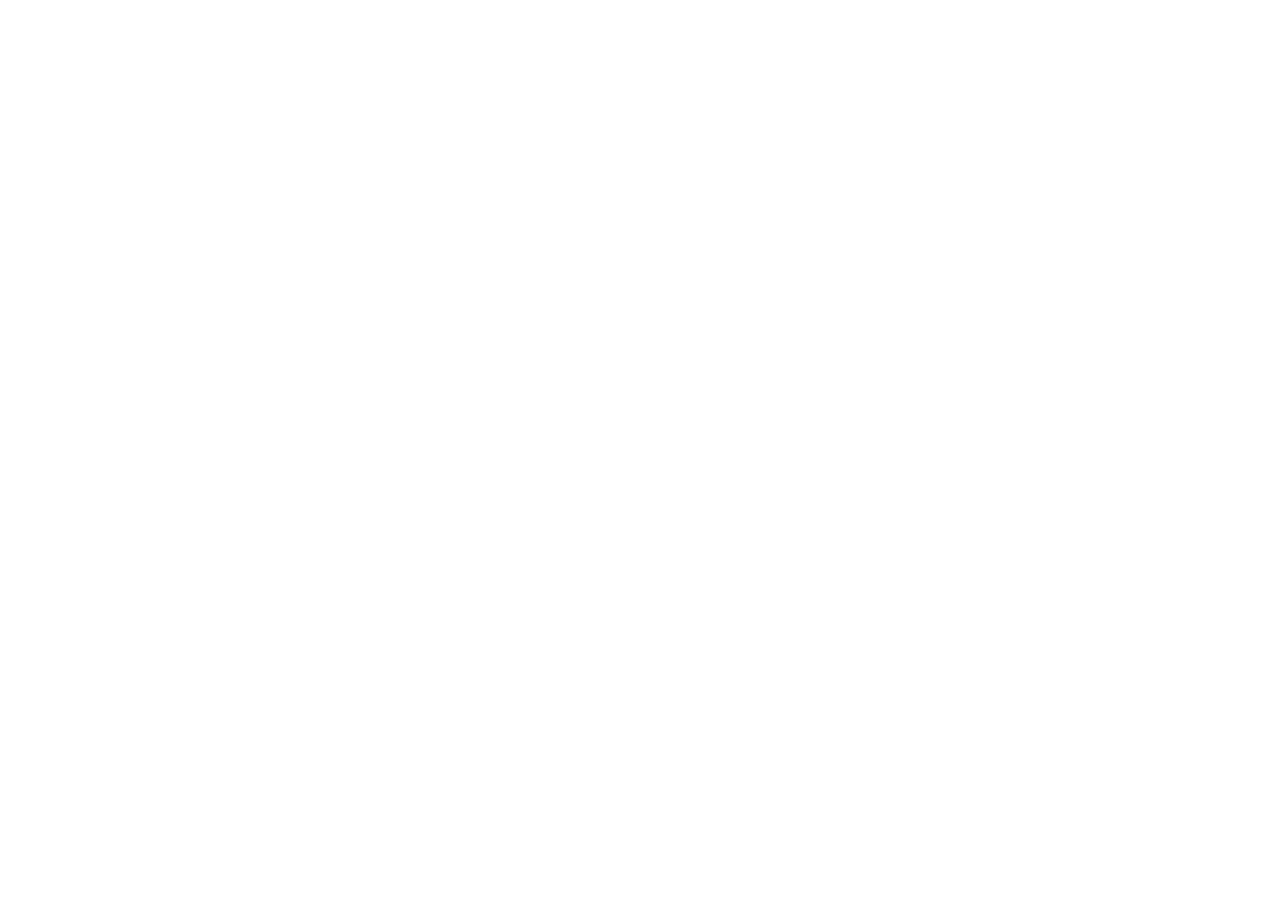
==== index.html @ eb388809 "set up home page" ====
<!DOCTYPE html>
<html lang="en">
<head>
    <meta charset="UTF-8">
    <meta name="viewport" content="width=device-width, initial-scale=1.0">
    <title>Home</title>
    <link rel="stylesheet" href="css/style.css">
    <link rel="stylesheet" href="css/footer.css">
    <link rel="stylesheet" href="css/header.css">
</head>
<body>
    
</body>
</html>
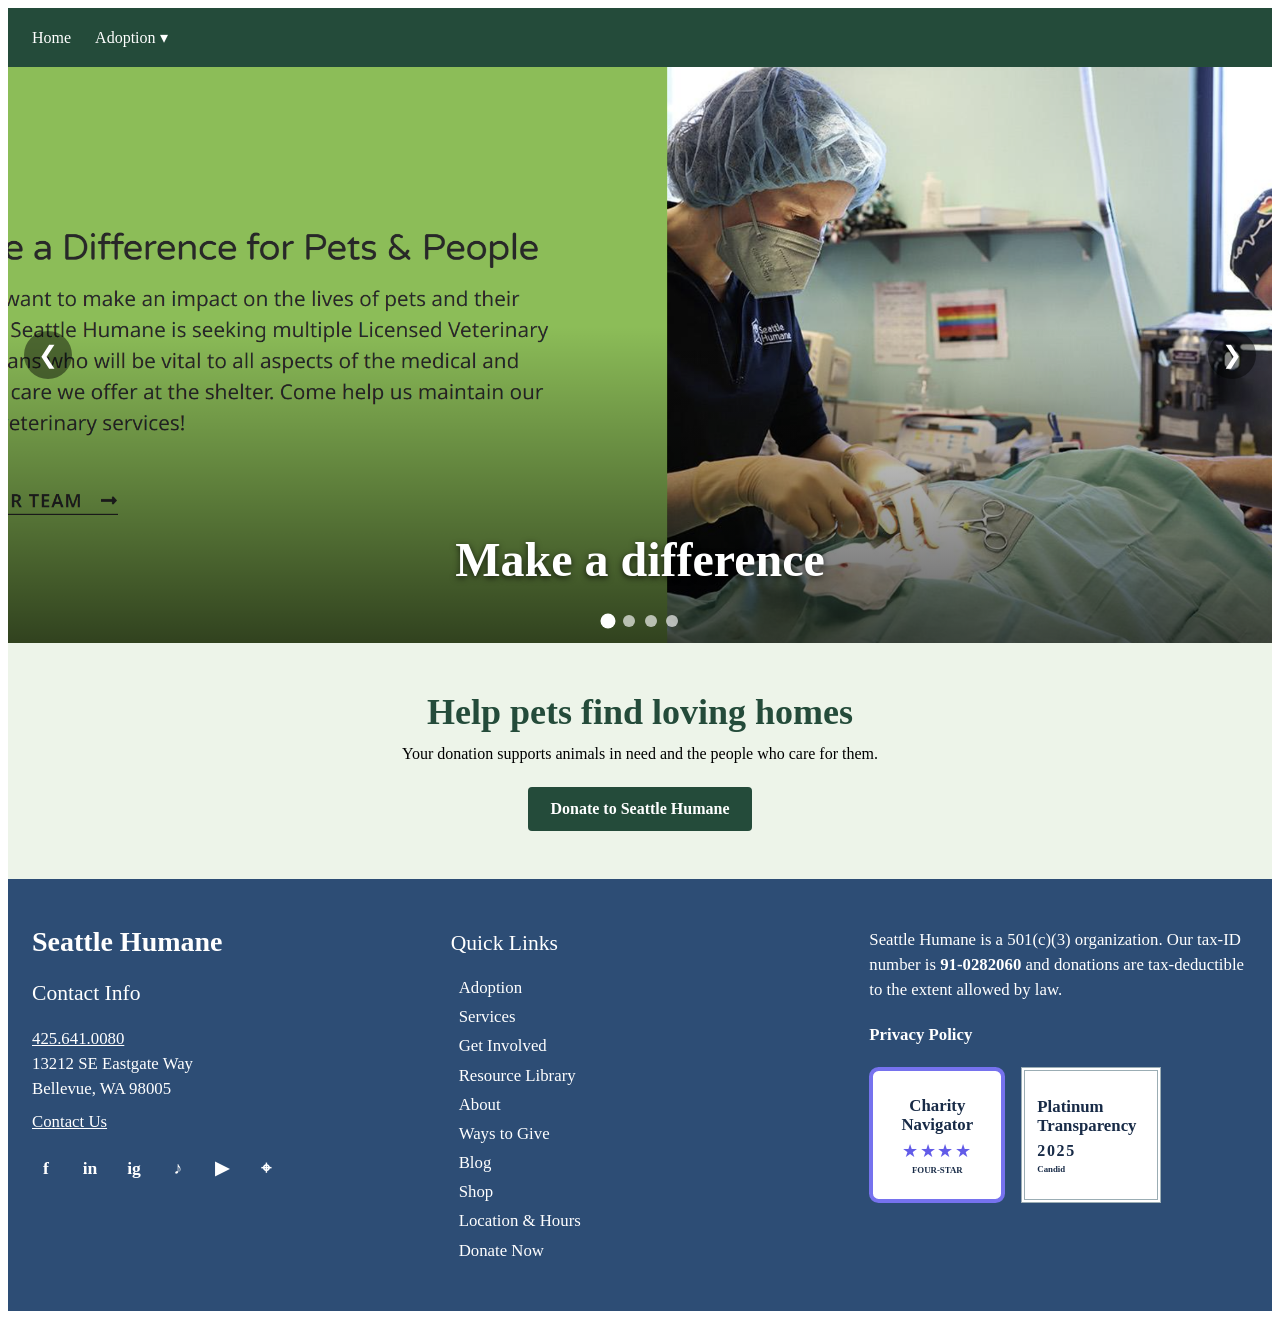
==== commit 7575f710: "finished hw" ====
--- a/index.html
+++ b/index.html
@@ -4,11 +4,122 @@
     <meta charset="UTF-8">
     <meta name="viewport" content="width=device-width, initial-scale=1.0">
     <title>Home</title>
-    <link rel="stylesheet" href="css/style.css">
-    <link rel="stylesheet" href="css/footer.css">
-    <link rel="stylesheet" href="css/header.css">
+    <link rel="stylesheet" href="CSS/style.css">
+    <link rel="stylesheet" href="CSS/nav.css">
+    <link rel="stylesheet" href="CSS/footer.css">
+    <script src="JS/script.js" defer></script>
 </head>
 <body>
-    
+    <nav class="site-nav" aria-label="Main navigation">
+        <ul class="nav-list">
+            <li><a href="index.html" aria-current="page">Home</a></li>
+            <li>
+                <details class="nav-dropdown">
+                    <summary>Adoption</summary>
+                    <ul class="dropdown-menu">
+                        <li><a href="adoption.html">Adoption Home</a></li>
+                        <li><a href="adoption.html#available-pets">Available Pets</a></li>
+                        <li><a href="adoption.html#adoption-process">Adoption Process</a></li>
+                        <li><a href="adoption.html#application">Application</a></li>
+                    </ul>
+                </details>
+            </li>
+        </ul>
+    </nav>
+
+    <main>
+        <section class="carousel" aria-label="Adoptable pets">
+            <div class="carousel-slides" aria-live="polite">
+                <figure class="carousel-slide" aria-hidden="false">
+                    <img src="images/home_pictures_1.png"
+                         alt="A golden retriever enjoying the outdoors">
+                    <figcaption>Make a difference</figcaption>
+                </figure>
+                <figure class="carousel-slide" aria-hidden="true" hidden>
+                    <img src="images/home_pictures_2.png"
+                         alt="A cat looking curiously at the camera">
+                    <figcaption>Saving lives</figcaption>
+                </figure>
+                <figure class="carousel-slide" aria-hidden="true" hidden>
+                    <img src="images/home_pictures_3.png"
+                         alt="A happy dog ready to play">
+                    <figcaption>Featured Pet</figcaption>
+                </figure>
+                <figure class="carousel-slide" aria-hidden="true" hidden>
+                    <img src="images/home_pictures_4.png"
+                         alt="A cat at Sea-Meow Con">
+                    <figcaption>Celebrate Sea-Meow Con!</figcaption>
+                </figure>
+            </div>
+            <button class="carousel-control carousel-previous" type="button" aria-label="Show previous picture">
+                &#10094;
+            </button>
+            <button class="carousel-control carousel-next" type="button" aria-label="Show next picture">
+                &#10095;
+            </button>
+            <div class="carousel-indicators" aria-label="Choose a picture">
+                <button type="button" aria-label="Show picture 1" aria-current="true"></button>
+                <button type="button" aria-label="Show picture 2" aria-current="false"></button>
+                <button type="button" aria-label="Show picture 3" aria-current="false"></button>
+                <button type="button" aria-label="Show picture 4" aria-current="false"></button>
+            </div>
+        </section>
+
+        <section class="donate-section" aria-labelledby="donate-heading">
+            <h2 id="donate-heading">Help pets find loving homes</h2>
+            <p>Your donation supports animals in need and the people who care for them.</p>
+            <a class="donate-button" href="https://www.seattlehumane.org/?form=donate" target="_blank" rel="noopener noreferrer">
+                Donate to Seattle Humane
+            </a>
+        </section>
+    </main>
+
+    <footer class="site-footer">
+        <div class="footer-grid">
+            <section class="footer-contact" aria-labelledby="footer-contact-heading">
+                <a class="footer-brand" href="https://www.seattlehumane.org/">Seattle Humane</a>
+                <h2 id="footer-contact-heading">Contact Info</h2>
+                <address>
+                    <a href="tel:+14256410080">425.641.0080</a><br>
+                    13212 SE Eastgate Way<br>
+                    Bellevue, WA 98005
+                </address>
+                <a class="footer-contact-link" href="https://www.seattlehumane.org/about/contact/">Contact Us</a>
+                <nav class="footer-social" aria-label="Social media">
+                    <a href="https://www.facebook.com/SeattleHumane/" aria-label="Facebook">f</a>
+                    <a href="https://www.linkedin.com/company/seattle-humane/" aria-label="LinkedIn">in</a>
+                    <a href="https://www.instagram.com/seattlehumane/" aria-label="Instagram">ig</a>
+                    <a href="https://www.tiktok.com/@seattlehumane" aria-label="TikTok">♪</a>
+                    <a href="https://www.youtube.com/user/SeattleHumane" aria-label="YouTube">▶</a>
+                    <a href="https://maps.google.com/?q=13212+SE+Eastgate+Way+Bellevue+WA+98005" aria-label="Location">⌖</a>
+                </nav>
+            </section>
+
+            <nav class="footer-quick-links" aria-labelledby="footer-links-heading">
+                <h2 id="footer-links-heading">Quick Links</h2>
+                <ul>
+                    <li><a href="adoption.html">Adoption</a></li>
+                    <li><a href="https://www.seattlehumane.org/services/">Services</a></li>
+                    <li><a href="https://www.seattlehumane.org/get-involved/">Get Involved</a></li>
+                    <li><a href="https://www.seattlehumane.org/resource-library/">Resource Library</a></li>
+                    <li><a href="https://www.seattlehumane.org/about/">About</a></li>
+                    <li><a href="https://www.seattlehumane.org/?form=donate">Ways to Give</a></li>
+                    <li><a href="https://www.seattlehumane.org/blog/">Blog</a></li>
+                    <li><a href="https://shop.seattlehumane.org/">Shop</a></li>
+                    <li><a href="https://www.seattlehumane.org/about/location-hours/">Location &amp; Hours</a></li>
+                    <li><a href="https://www.seattlehumane.org/?form=donate">Donate Now</a></li>
+                </ul>
+            </nav>
+
+            <section class="footer-nonprofit" aria-label="Nonprofit information">
+                <p>Seattle Humane is a 501(c)(3) organization. Our tax-ID number is <strong>91-0282060</strong> and donations are tax-deductible to the extent allowed by law.</p>
+                <a class="footer-privacy" href="https://www.seattlehumane.org/privacy-policy/">Privacy Policy</a>
+                <div class="footer-badges" aria-label="Charity ratings">
+                    <div class="footer-badge"><strong>Charity<br>Navigator</strong><span>★★★★</span><small>FOUR-STAR</small></div>
+                    <div class="footer-badge footer-badge-candid"><strong>Platinum<br>Transparency</strong><span>2025</span><small>Candid</small></div>
+                </div>
+            </section>
+        </div>
+    </footer>
 </body>
-</html>+</html>
--- a/CSS/style.css
+++ b/CSS/style.css
@@ -0,0 +1,145 @@
+.carousel {
+    height: min(65vh, 36rem);
+    min-height: 18rem;
+    overflow: hidden;
+    position: relative;
+}
+
+.carousel-slides,
+.carousel-slide {
+    height: 100%;
+    margin: 0;
+}
+
+.carousel-slide[hidden] {
+    display: none;
+}
+
+.carousel-slide {
+    position: relative;
+}
+
+.carousel-slide img {
+    height: 100%;
+    object-fit: cover;
+    width: 100%;
+}
+
+.carousel-slide::after {
+    background: linear-gradient(transparent 45%, rgb(0 0 0 / 65%));
+    content: "";
+    inset: 0;
+    pointer-events: none;
+    position: absolute;
+}
+
+.carousel-slide figcaption {
+    bottom: 3.5rem;
+    color: #fff;
+    font-size: clamp(1.5rem, 4vw, 3rem);
+    font-weight: 700;
+    left: 10%;
+    position: absolute;
+    right: 10%;
+    text-align: center;
+    text-shadow: 0 2px 6px rgb(0 0 0 / 70%);
+    z-index: 1;
+}
+
+.carousel-control {
+    background-color: rgb(0 0 0 / 45%);
+    border: 0;
+    border-radius: 50%;
+    color: #fff;
+    cursor: pointer;
+    font-size: 1.5rem;
+    height: 3rem;
+    position: absolute;
+    top: 50%;
+    transform: translateY(-50%);
+    width: 3rem;
+}
+
+.carousel-control:hover,
+.carousel-control:focus-visible {
+    background-color: rgb(0 0 0 / 75%);
+}
+
+.carousel-previous {
+    left: 1rem;
+}
+
+.carousel-next {
+    right: 1rem;
+}
+
+.carousel-indicators {
+    bottom: 1rem;
+    display: flex;
+    gap: 0.6rem;
+    justify-content: center;
+    left: 0;
+    position: absolute;
+    right: 0;
+    z-index: 2;
+}
+
+.carousel-indicators button {
+    background: rgb(255 255 255 / 65%);
+    border: 0;
+    border-radius: 50%;
+    cursor: pointer;
+    height: 0.75rem;
+    padding: 0;
+    width: 0.75rem;
+}
+
+.carousel-indicators button[aria-current="true"] {
+    background: #fff;
+    transform: scale(1.25);
+}
+
+.donate-section {
+    background-color: #edf4e9;
+    padding: 3rem 1.5rem;
+    text-align: center;
+}
+
+.donate-section h2 {
+    color: #244b3a;
+    font-size: clamp(1.5rem, 3vw, 2.25rem);
+    margin: 0 0 0.75rem;
+}
+
+.donate-section p {
+    margin: 0 auto 1.5rem;
+    max-width: 38rem;
+}
+
+.donate-button {
+    background-color: #244b3a;
+    border-radius: 0.25rem;
+    color: #fff;
+    display: inline-block;
+    font-weight: 700;
+    padding: 0.8rem 1.4rem;
+    text-decoration: none;
+}
+
+.donate-button:hover,
+.donate-button:focus-visible {
+    background-color: #173327;
+    text-decoration: underline;
+    text-underline-offset: 0.2em;
+}
+
+@media (prefers-reduced-motion: no-preference) {
+    .carousel-slide img {
+        animation: carousel-fade-in 300ms ease-out;
+    }
+
+    @keyframes carousel-fade-in {
+        from { opacity: 0.7; }
+        to { opacity: 1; }
+    }
+}
--- a/CSS/nav.css
+++ b/CSS/nav.css
@@ -0,0 +1,67 @@
+.site-nav {
+    background-color: #244b3a;
+    color: #fff;
+    padding: 0.75rem 1.5rem;
+}
+
+.nav-list,
+.dropdown-menu {
+    list-style: none;
+    margin: 0;
+    padding: 0;
+}
+
+.nav-list {
+    align-items: center;
+    display: flex;
+    gap: 1.5rem;
+}
+
+.site-nav a,
+.nav-dropdown summary {
+    color: inherit;
+    cursor: pointer;
+    display: block;
+    padding: 0.5rem 0;
+    text-decoration: none;
+}
+
+.site-nav a:hover,
+.nav-dropdown summary:hover,
+.site-nav a:focus-visible,
+.nav-dropdown summary:focus-visible {
+    text-decoration: underline;
+    text-underline-offset: 0.2em;
+}
+
+.nav-dropdown {
+    position: relative;
+}
+
+.nav-dropdown summary {
+    list-style: none;
+}
+
+.nav-dropdown summary::-webkit-details-marker {
+    display: none;
+}
+
+.nav-dropdown summary::after {
+    content: " \25BE";
+}
+
+.dropdown-menu {
+    background-color: #fff;
+    box-shadow: 0 0.25rem 0.75rem rgb(0 0 0 / 18%);
+    color: #17231d;
+    min-width: 12rem;
+    padding: 0.5rem 1rem;
+    position: absolute;
+    right: 0;
+    top: 100%;
+    z-index: 1;
+}
+
+.dropdown-menu a {
+    padding: 0.5rem 0;
+}
--- a/CSS/footer.css
+++ b/CSS/footer.css
@@ -0,0 +1,175 @@
+.site-footer {
+    background-color: #2d4d75;
+    color: #fff;
+    padding: 3rem max(1.5rem, calc((100% - 78rem) / 2));
+}
+
+.footer-grid {
+    display: grid;
+    gap: 2.5rem;
+    grid-template-columns: repeat(3, minmax(0, 1fr));
+}
+
+.site-footer a {
+    color: inherit;
+}
+
+.footer-contact,
+.footer-nonprofit,
+.footer-quick-links {
+    font-size: 1.05rem;
+    line-height: 1.5;
+}
+
+.footer-brand {
+    display: inline-block;
+    font-size: 1.75rem;
+    font-weight: 700;
+    line-height: 1.1;
+    margin-bottom: 1.25rem;
+    text-decoration: none;
+}
+
+.site-footer h2 {
+    font-size: 1.35rem;
+    font-weight: 500;
+    margin: 0 0 1rem;
+}
+
+.footer-contact address {
+    font-style: normal;
+    margin-bottom: 0.25rem;
+}
+
+.footer-contact-link,
+.footer-privacy {
+    display: inline-block;
+    margin-top: 0.25rem;
+}
+
+.footer-quick-links ul {
+    list-style: none;
+    margin: 0;
+    padding: 0 0 0 0.5rem;
+}
+
+.footer-quick-links li + li {
+    margin-top: 0.25rem;
+}
+
+.footer-quick-links a {
+    text-decoration: none;
+}
+
+.footer-quick-links a:hover,
+.footer-quick-links a:focus-visible,
+.footer-contact a:hover,
+.footer-contact a:focus-visible,
+.footer-privacy:hover,
+.footer-privacy:focus-visible {
+    text-decoration: underline;
+    text-underline-offset: 0.2em;
+}
+
+.footer-social {
+    align-items: center;
+    display: flex;
+    flex-wrap: wrap;
+    gap: 1rem;
+    margin-top: 1.25rem;
+}
+
+.footer-social a {
+    align-items: center;
+    display: inline-flex;
+    font-size: 1.1rem;
+    font-weight: 700;
+    justify-content: center;
+    min-height: 1.75rem;
+    min-width: 1.75rem;
+    text-decoration: none;
+}
+
+.footer-nonprofit p {
+    margin: 0 0 1rem;
+}
+
+.footer-privacy {
+    font-weight: 700;
+    text-decoration: none;
+}
+
+.footer-badges {
+    align-items: center;
+    display: flex;
+    flex-wrap: wrap;
+    gap: 1rem;
+    margin-top: 1.25rem;
+}
+
+.footer-badge {
+    align-items: center;
+    background-color: #fff;
+    border: 0.25rem solid #7672ee;
+    border-radius: 0.6rem;
+    color: #182b47;
+    display: flex;
+    flex-direction: column;
+    justify-content: center;
+    line-height: 1.15;
+    min-height: 7rem;
+    padding: 0.5rem;
+    text-align: center;
+    width: 7rem;
+}
+
+.footer-badge span {
+    color: #625be8;
+    font-size: 1.1rem;
+    letter-spacing: 0.1em;
+    margin-top: 0.4rem;
+}
+
+.footer-badge small {
+    font-size: 0.55rem;
+    font-weight: 700;
+    margin-top: 0.25rem;
+}
+
+.footer-badge-candid {
+    align-items: flex-start;
+    border: 0.3rem double #9badb4;
+    border-radius: 0;
+    padding-left: 0.75rem;
+    text-align: left;
+}
+
+.footer-badge-candid span {
+    color: inherit;
+    font-size: 1rem;
+    font-weight: 700;
+}
+
+@media (max-width: 56rem) {
+    .footer-grid {
+        grid-template-columns: repeat(2, minmax(0, 1fr));
+    }
+
+    .footer-nonprofit {
+        grid-column: 1 / -1;
+    }
+}
+
+@media (max-width: 38rem) {
+    .site-footer {
+        padding: 2.5rem 1.25rem;
+    }
+
+    .footer-grid {
+        grid-template-columns: 1fr;
+    }
+
+    .footer-nonprofit {
+        grid-column: auto;
+    }
+}
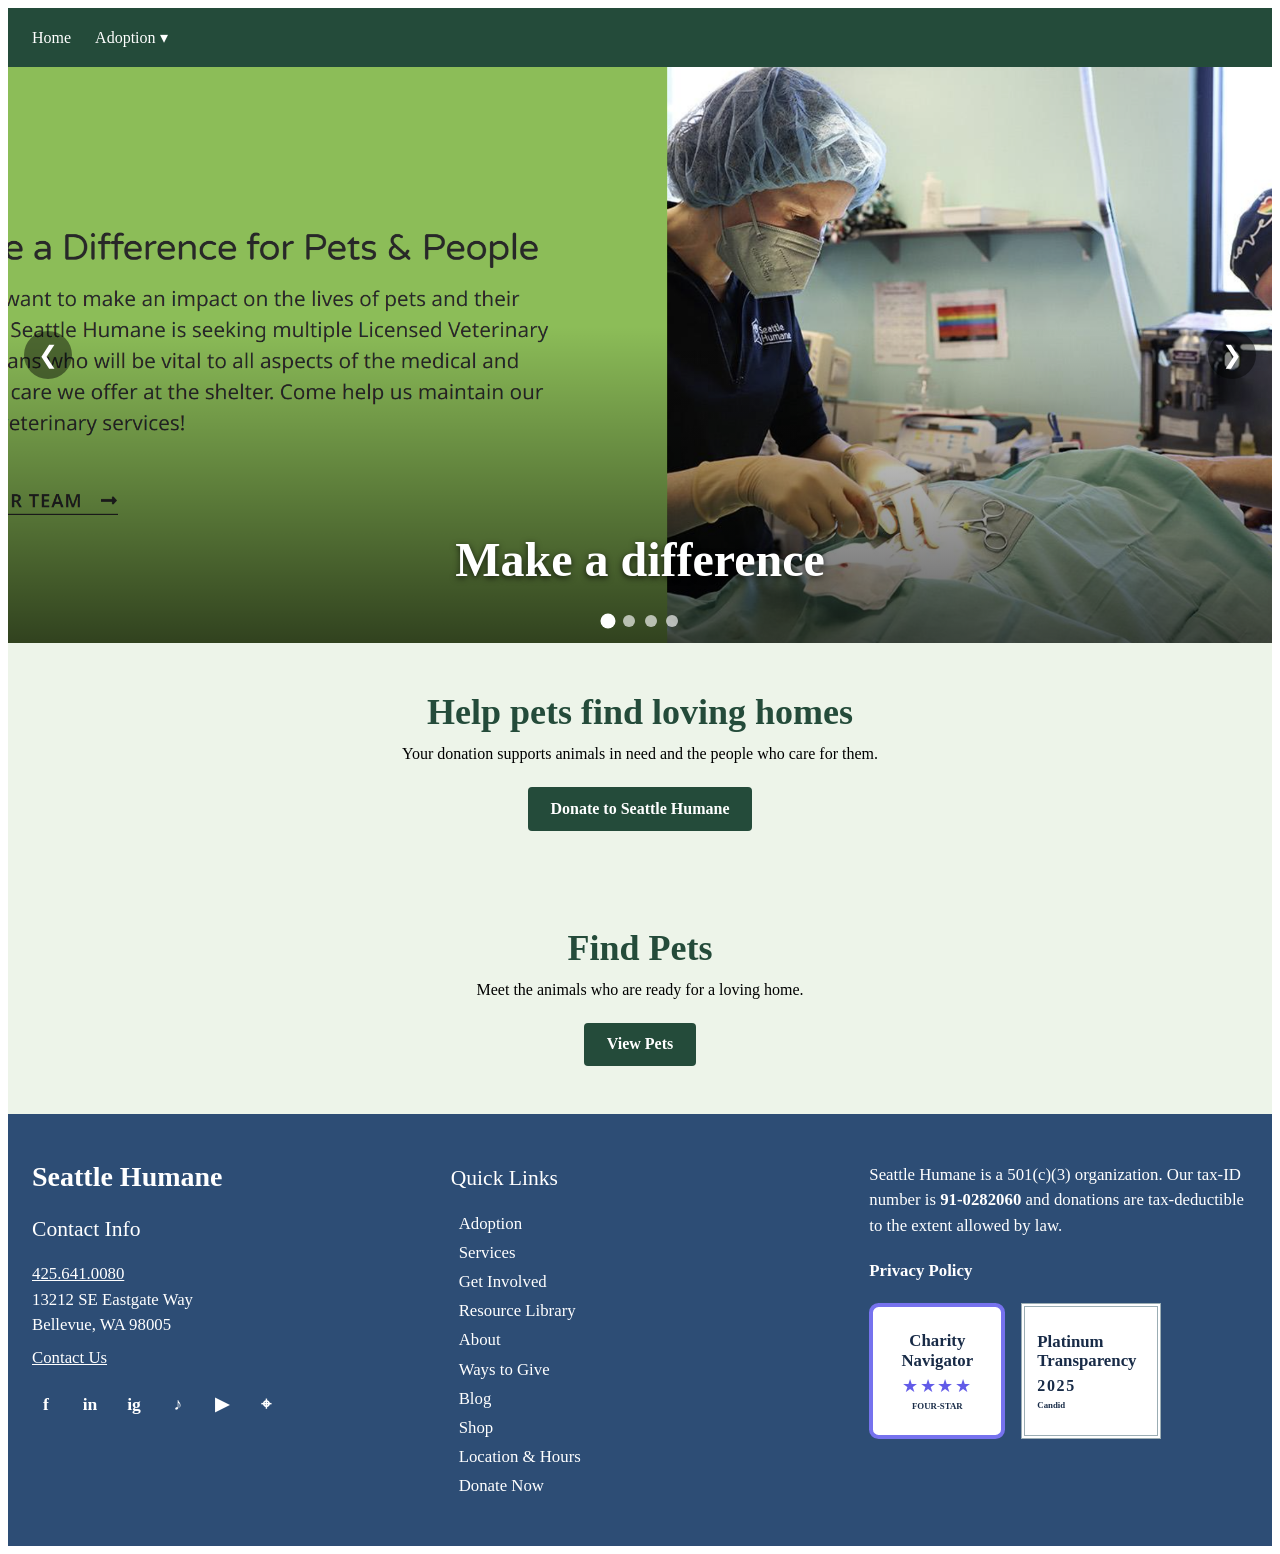
==== commit a0ab9bc3: "work" ====
--- a/index.html
+++ b/index.html
@@ -17,8 +17,8 @@
                 <details class="nav-dropdown">
                     <summary>Adoption</summary>
                     <ul class="dropdown-menu">
-                        <li><a href="adoption.html">Adoption Home</a></li>
-                        <li><a href="adoption.html#available-pets">Available Pets</a></li>
+                        <li><a href="adoption.html">Adoption</a></li>
+                        <li><a href="pets.html">Pets</a></li>
                         <li><a href="adoption.html#adoption-process">Adoption Process</a></li>
                         <li><a href="adoption.html#application">Application</a></li>
                     </ul>
@@ -72,6 +72,14 @@
                 Donate to Seattle Humane
             </a>
         </section>
+
+        <section class="find-pets-section" aria-labelledby="find-pets-heading">
+            <h2 id="find-pets-heading">Find Pets</h2>
+            <p>Meet the animals who are ready for a loving home.</p>
+            <a class="donate-button" href="pets.html">
+                View Pets
+            </a>
+        </section>
     </main>
 
     <footer class="site-footer">
--- a/CSS/style.css
+++ b/CSS/style.css
@@ -3,6 +3,361 @@
     min-height: 18rem;
     overflow: hidden;
     position: relative;
+}
+
+.adoption-page {
+    background: #fff;
+    color: #23332c;
+    font-family: Arial, Helvetica, sans-serif;
+    line-height: 1.6;
+    margin: 0;
+}
+
+.adoption-page *,
+.adoption-page *::before,
+.adoption-page *::after {
+    box-sizing: border-box;
+}
+
+.adoption-page main {
+    overflow: hidden;
+}
+
+.adoption-hero {
+    align-items: center;
+    background: #edf4e9;
+    display: grid;
+    gap: 2rem;
+    grid-template-columns: minmax(0, 1.2fr) minmax(16rem, 0.8fr);
+    min-height: 25rem;
+    padding: 4.5rem max(1.5rem, calc((100% - 74rem) / 2));
+}
+
+.adoption-hero-content {
+    max-width: 43rem;
+}
+
+.adoption-eyebrow {
+    color: #2d4d75;
+    font-size: 0.8rem;
+    font-weight: 700;
+    letter-spacing: 0.13em;
+    margin: 0 0 0.65rem;
+    text-transform: uppercase;
+}
+
+.adoption-hero h1 {
+    color: #244b3a;
+    font-size: clamp(3rem, 7vw, 5.5rem);
+    letter-spacing: -0.05em;
+    line-height: 1;
+    margin: 0 0 1.25rem;
+}
+
+.adoption-intro {
+    font-size: clamp(1.1rem, 2vw, 1.35rem);
+    margin: 0;
+    max-width: 38rem;
+}
+
+.adoption-primary-link,
+.adoption-secondary-link {
+    align-items: center;
+    display: inline-flex;
+    font-weight: 700;
+    gap: 0.75rem;
+    margin-top: 1.75rem;
+    text-decoration: none;
+}
+
+.adoption-primary-link {
+    background: #244b3a;
+    border-radius: 0.2rem;
+    color: #fff;
+    padding: 0.8rem 1.2rem;
+}
+
+.adoption-primary-link:hover,
+.adoption-primary-link:focus-visible,
+.adoption-secondary-link:hover,
+.adoption-secondary-link:focus-visible {
+    text-decoration: underline;
+    text-underline-offset: 0.2em;
+}
+
+.adoption-hero-note {
+    align-items: flex-start;
+    background: #2d4d75;
+    border-radius: 48% 48% 0.5rem 0.5rem;
+    color: #fff;
+    display: flex;
+    flex-direction: column;
+    justify-content: center;
+    justify-self: center;
+    min-height: 18rem;
+    padding: 2rem 3rem;
+    transform: rotate(2deg);
+    width: min(100%, 17rem);
+}
+
+.adoption-hero-note > span:first-child {
+    color: #d7e5d1;
+    font-size: 0.9rem;
+    letter-spacing: 0.14em;
+    text-transform: uppercase;
+}
+
+.adoption-hero-note strong {
+    font-size: 2rem;
+    line-height: 1.1;
+    margin-top: 0.6rem;
+}
+
+.adoption-paw {
+    align-self: flex-end;
+    color: #f0b450;
+    font-size: 2rem;
+    margin-top: 1rem;
+}
+
+.pet-finder {
+    margin: 0 auto;
+    max-width: 78rem;
+    padding: 4.5rem 1.5rem 5rem;
+    scroll-margin-top: 1rem;
+}
+
+.pet-finder-heading {
+    align-items: end;
+    display: flex;
+    gap: 2rem;
+    justify-content: space-between;
+    margin-bottom: 2rem;
+}
+
+.pet-finder-heading h2,
+.home-to-home h2,
+.adoption-next-steps h2 {
+    color: #244b3a;
+    font-size: clamp(1.8rem, 4vw, 2.8rem);
+    letter-spacing: -0.035em;
+    line-height: 1.15;
+    margin: 0;
+}
+
+.pet-finder-heading > p {
+    margin: 0 0 0.2rem;
+    max-width: 24rem;
+}
+
+.pet-filters {
+    align-items: end;
+    background: #f5f7f3;
+    border: 1px solid #e0e8dd;
+    border-radius: 0.4rem;
+    display: grid;
+    gap: 1rem;
+    grid-template-columns: minmax(14rem, 2fr) repeat(2, minmax(10rem, 1fr));
+    margin-bottom: 1.5rem;
+    padding: 1.25rem;
+}
+
+.pet-filters label {
+    display: grid;
+    gap: 0.4rem;
+}
+
+.pet-filters label > span {
+    color: #244b3a;
+    font-size: 0.85rem;
+    font-weight: 700;
+}
+
+.pet-filters input,
+.pet-filters select {
+    background: #fff;
+    border: 1px solid #aebdb2;
+    border-radius: 0.2rem;
+    color: #23332c;
+    font: inherit;
+    min-height: 2.9rem;
+    padding: 0.55rem 0.75rem;
+    width: 100%;
+}
+
+.pet-filters input:focus,
+.pet-filters select:focus {
+    border-color: #2d4d75;
+    outline: 2px solid #2d4d75;
+    outline-offset: 2px;
+}
+
+.pet-results {
+    color: #4a5d51;
+    font-size: 0.95rem;
+    margin: 0 0 1rem;
+}
+
+.pet-grid {
+    display: grid;
+    gap: 1.75rem;
+    grid-template-columns: repeat(3, minmax(0, 1fr));
+}
+
+.pet-card {
+    background: #fff;
+    border-radius: 0.4rem;
+    box-shadow: 0 0.3rem 1.2rem rgb(35 51 44 / 12%);
+    display: flex;
+    flex-direction: column;
+    min-width: 0;
+    overflow: hidden;
+}
+
+.pet-card[hidden],
+.pet-empty[hidden] {
+    display: none;
+}
+
+.pet-card > img {
+    aspect-ratio: 4 / 3;
+    background: #edf4e9;
+    object-fit: cover;
+    width: 100%;
+}
+
+.pet-card-content {
+    flex: 1;
+    padding: 1.25rem 1.3rem 1.4rem;
+}
+
+.pet-card h3 {
+    color: #2d4d75;
+    font-size: 1.75rem;
+    line-height: 1.2;
+    margin: 0 0 1rem;
+}
+
+.pet-card-content p {
+    display: grid;
+    gap: 0.2rem;
+    grid-template-columns: auto 1fr;
+    margin: 0 0 0.8rem;
+}
+
+.pet-card-content p:last-child {
+    margin-bottom: 0;
+}
+
+.pet-card-content p strong {
+    color: #23332c;
+}
+
+.pet-card-link {
+    align-items: center;
+    background: #78bdb2;
+    color: #173327;
+    display: flex;
+    font-size: 1.15rem;
+    font-weight: 700;
+    justify-content: space-between;
+    padding: 1rem 1.3rem;
+    text-decoration: none;
+}
+
+.pet-card-link:hover,
+.pet-card-link:focus-visible {
+    background: #5da99d;
+    text-decoration: underline;
+    text-underline-offset: 0.2em;
+}
+
+.pet-empty {
+    background: #f5f7f3;
+    border-radius: 0.3rem;
+    grid-column: 1 / -1;
+    margin: 0;
+    padding: 2rem;
+    text-align: center;
+}
+
+.pet-note {
+    color: #58675e;
+    font-size: 0.9rem;
+    margin: 1.25rem 0 0;
+}
+
+.home-to-home {
+    align-items: center;
+    background: #2d4d75;
+    color: #fff;
+    display: flex;
+    gap: 2rem;
+    justify-content: space-between;
+    padding: 3.5rem max(1.5rem, calc((100% - 74rem) / 2));
+}
+
+.home-to-home .adoption-eyebrow {
+    color: #d7e5d1;
+}
+
+.home-to-home h2 {
+    color: #fff;
+}
+
+.home-to-home div > p:last-child {
+    margin: 0.9rem 0 0;
+    max-width: 46rem;
+}
+
+.adoption-secondary-link {
+    border: 1px solid #fff;
+    color: #fff;
+    flex: 0 0 auto;
+    margin: 0;
+    padding: 0.8rem 1rem;
+}
+
+.adoption-next-steps {
+    align-items: center;
+    display: flex;
+    gap: 3rem;
+    justify-content: space-between;
+    margin: 0 auto;
+    max-width: 78rem;
+    padding: 4rem 1.5rem;
+    scroll-margin-top: 1rem;
+}
+
+.adoption-next-steps > div:first-child {
+    max-width: 35rem;
+}
+
+.adoption-next-steps > div:first-child > p:last-child {
+    margin: 0.9rem 0 0;
+}
+
+.adoption-next-links {
+    display: grid;
+    gap: 0.8rem;
+    min-width: min(100%, 20rem);
+}
+
+.adoption-next-links a {
+    border-bottom: 1px solid #aebdb2;
+    color: #244b3a;
+    display: flex;
+    font-weight: 700;
+    justify-content: space-between;
+    padding: 0.75rem 0;
+    text-decoration: none;
+}
+
+.adoption-next-links a:hover,
+.adoption-next-links a:focus-visible {
+    border-color: #244b3a;
+    text-decoration: underline;
+    text-underline-offset: 0.2em;
 }
 
 .carousel-slides,
@@ -99,19 +454,28 @@
     transform: scale(1.25);
 }
 
-.donate-section {
+.donate-section,
+.find-pets-section {
     background-color: #edf4e9;
     padding: 3rem 1.5rem;
     text-align: center;
 }
 
-.donate-section h2 {
+.find-pets-section {
+    align-items: center;
+    display: flex;
+    flex-direction: column;
+}
+
+.donate-section h2,
+.find-pets-section h2 {
     color: #244b3a;
     font-size: clamp(1.5rem, 3vw, 2.25rem);
     margin: 0 0 0.75rem;
 }
 
-.donate-section p {
+.donate-section p,
+.find-pets-section p {
     margin: 0 auto 1.5rem;
     max-width: 38rem;
 }
@@ -142,4 +506,76 @@
         from { opacity: 0.7; }
         to { opacity: 1; }
     }
+}
+
+@media (max-width: 56rem) {
+    .adoption-hero {
+        grid-template-columns: minmax(0, 1fr) minmax(12rem, 0.65fr);
+        padding-bottom: 3.5rem;
+        padding-top: 3.5rem;
+    }
+
+    .pet-grid {
+        grid-template-columns: repeat(2, minmax(0, 1fr));
+    }
+
+    .adoption-next-steps {
+        align-items: flex-start;
+        flex-direction: column;
+        gap: 1.5rem;
+    }
+
+    .adoption-next-links {
+        width: 100%;
+    }
+}
+
+@media (max-width: 38rem) {
+    .adoption-hero {
+        grid-template-columns: 1fr;
+        padding: 3rem 1.25rem;
+    }
+
+    .adoption-hero-note {
+        align-self: center;
+        justify-self: start;
+        min-height: 12rem;
+        padding: 1.5rem 2rem;
+        width: 14rem;
+    }
+
+    .adoption-hero-note strong {
+        font-size: 1.6rem;
+    }
+
+    .pet-finder {
+        padding: 3rem 1.25rem;
+    }
+
+    .pet-finder-heading,
+    .home-to-home {
+        align-items: flex-start;
+        flex-direction: column;
+    }
+
+    .pet-finder-heading {
+        gap: 0.75rem;
+    }
+
+    .pet-filters {
+        grid-template-columns: 1fr;
+    }
+
+    .pet-grid {
+        grid-template-columns: 1fr;
+    }
+
+    .home-to-home {
+        gap: 1.25rem;
+        padding: 2.75rem 1.25rem;
+    }
+
+    .adoption-next-steps {
+        padding: 3rem 1.25rem;
+    }
 }
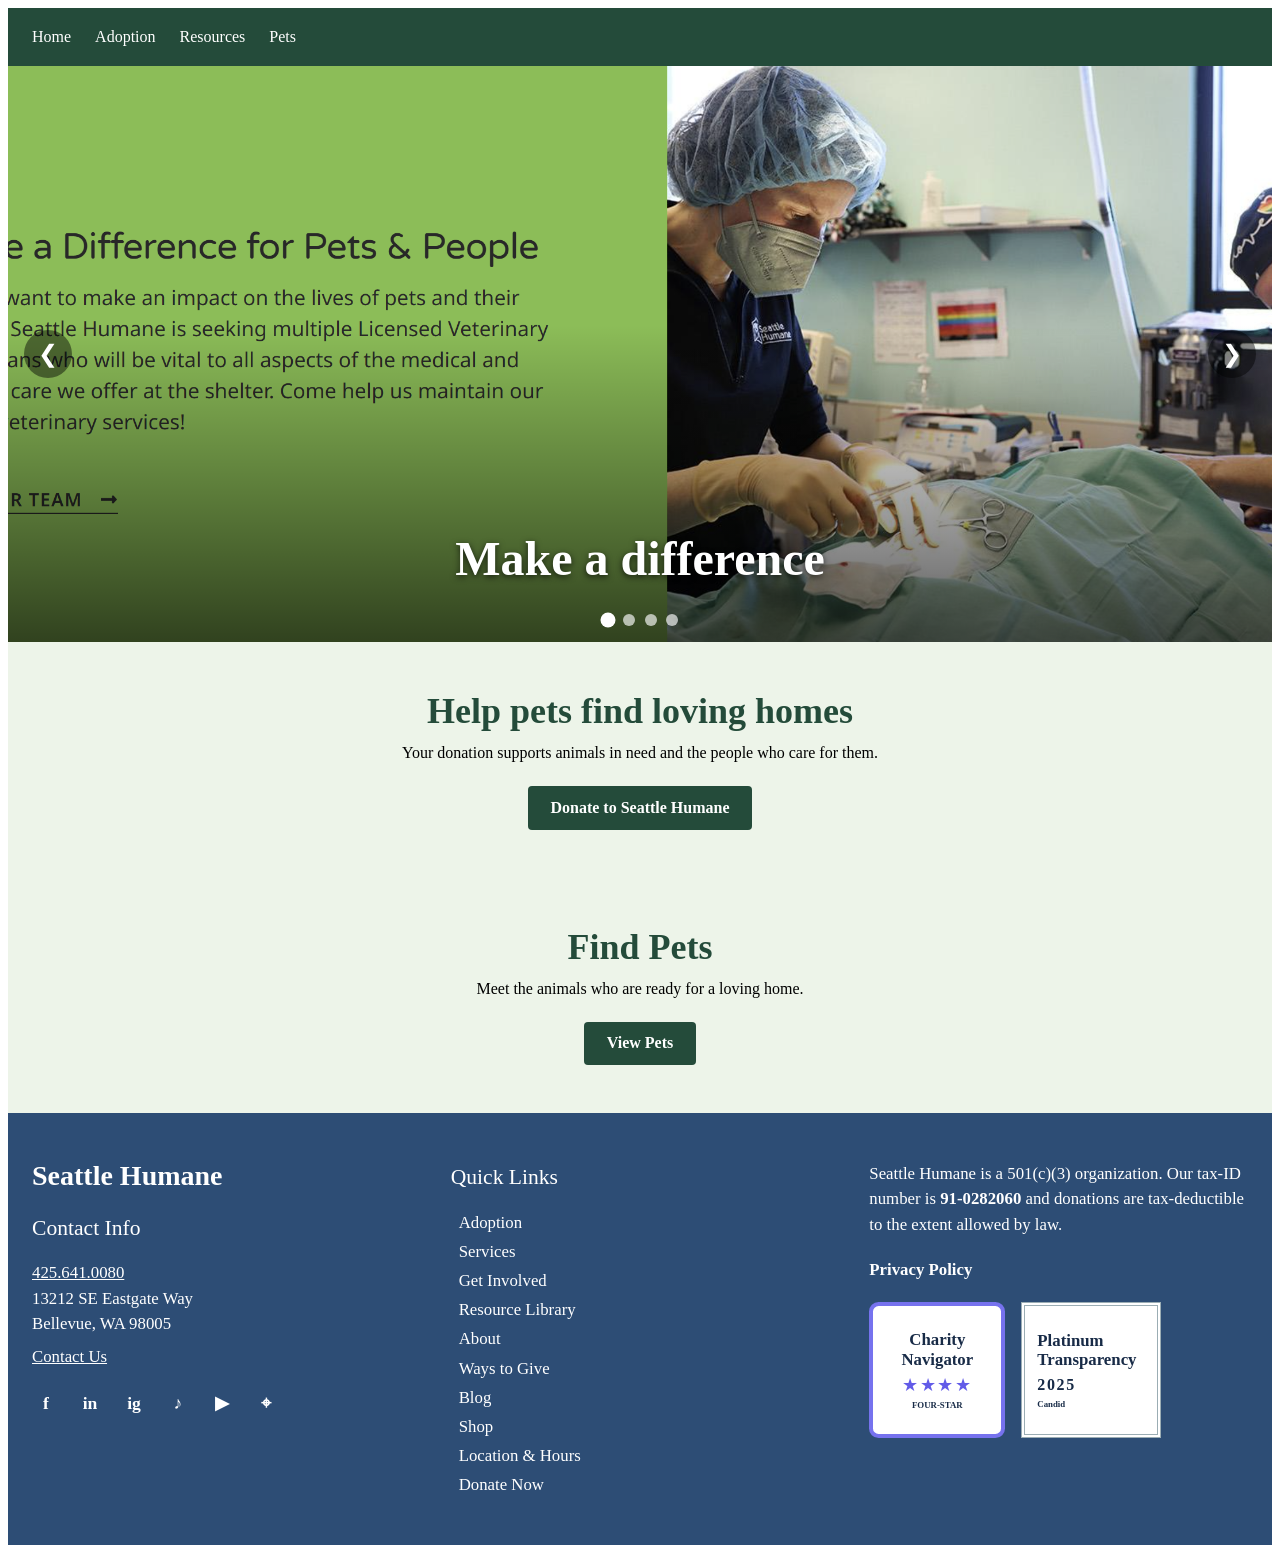
==== commit 32a9509f: "wor" ====
--- a/index.html
+++ b/index.html
@@ -13,17 +13,9 @@
     <nav class="site-nav" aria-label="Main navigation">
         <ul class="nav-list">
             <li><a href="index.html" aria-current="page">Home</a></li>
-            <li>
-                <details class="nav-dropdown">
-                    <summary>Adoption</summary>
-                    <ul class="dropdown-menu">
-                        <li><a href="adoption.html">Adoption</a></li>
-                        <li><a href="pets.html">Pets</a></li>
-                        <li><a href="adoption.html#adoption-process">Adoption Process</a></li>
-                        <li><a href="adoption.html#application">Application</a></li>
-                    </ul>
-                </details>
-            </li>
+            <li><a href="adoption.html">Adoption</a></li>
+            <li><a href="resources.html">Resources</a></li>
+            <li><a href="pets.html">Pets</a></li>
         </ul>
     </nav>
 
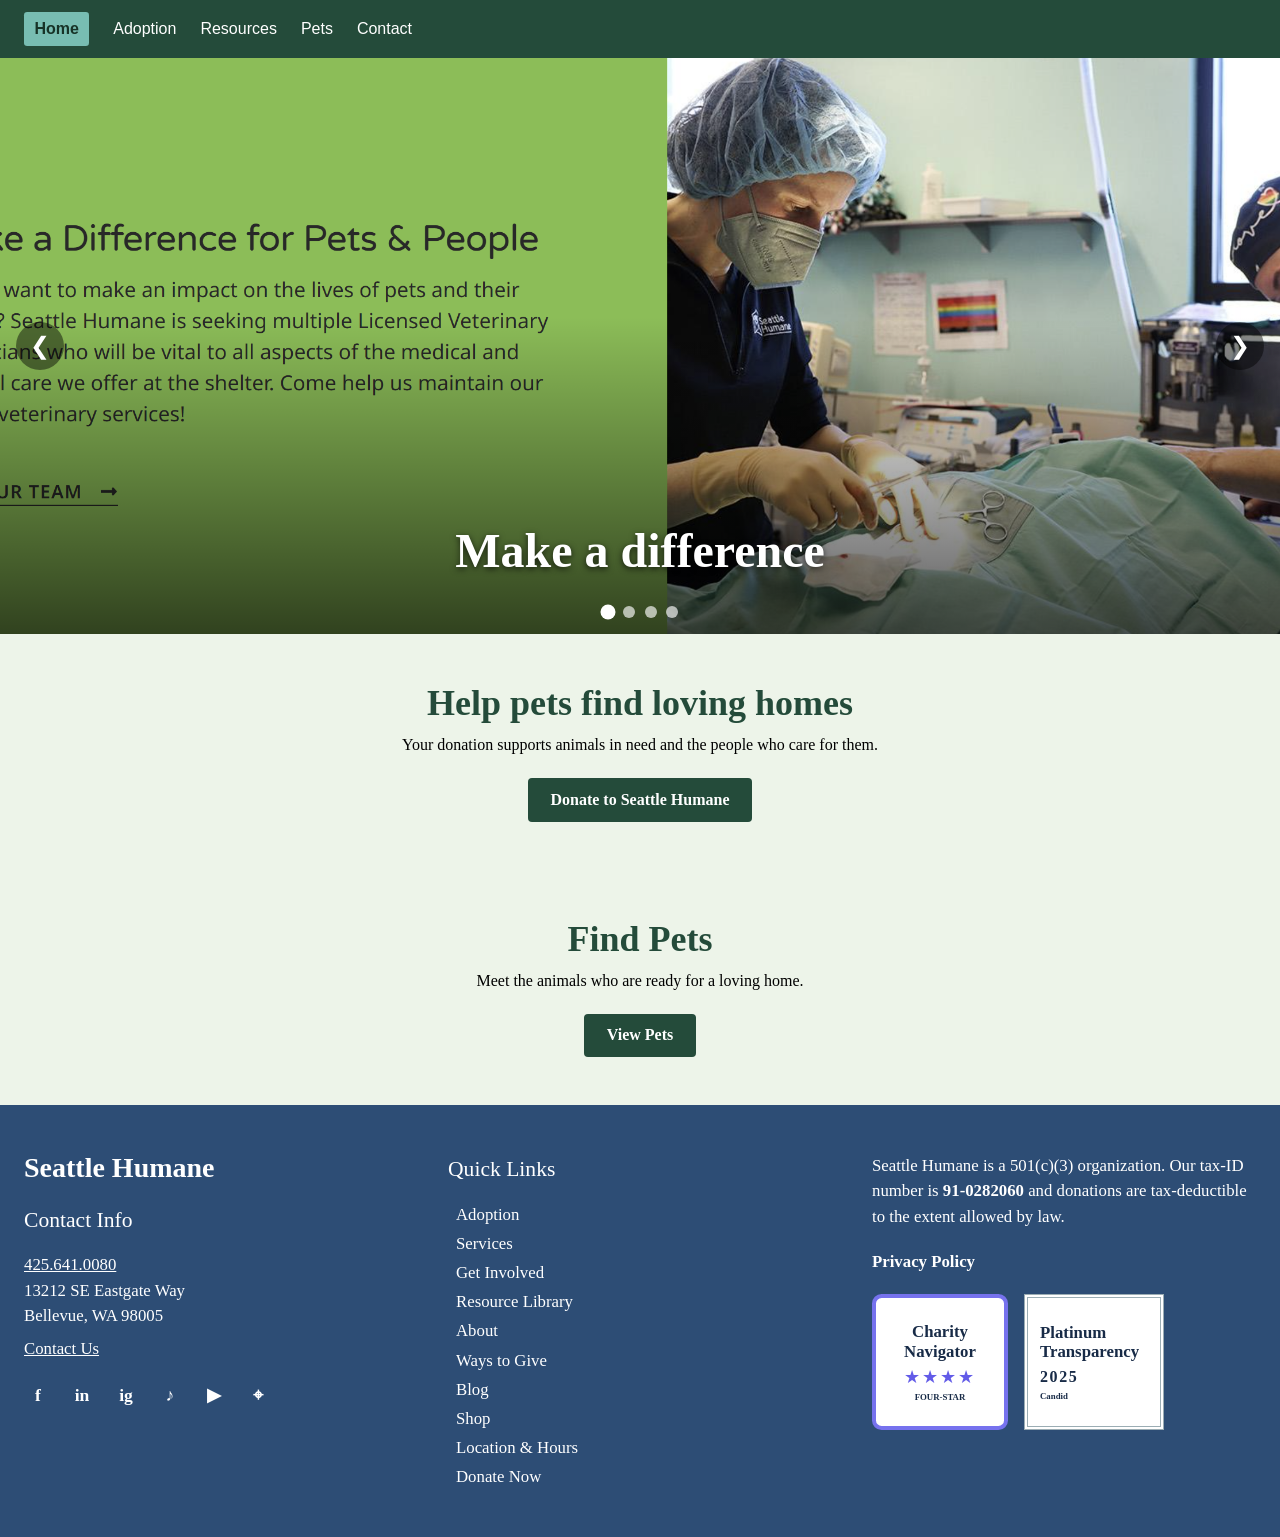
==== commit 25f34e87: "f" ====
--- a/index.html
+++ b/index.html
@@ -16,6 +16,7 @@
             <li><a href="adoption.html">Adoption</a></li>
             <li><a href="resources.html">Resources</a></li>
             <li><a href="pets.html">Pets</a></li>
+            <li><a href="contact.html">Contact</a></li>
         </ul>
     </nav>
 
--- a/CSS/style.css
+++ b/CSS/style.css
@@ -1,3 +1,179 @@
+.contact-page {
+    background: #fff;
+    color: #23332c;
+    font-family: Arial, Helvetica, sans-serif;
+    line-height: 1.6;
+    margin: 0;
+}
+
+.contact-page *,
+.contact-page *::before,
+.contact-page *::after {
+    box-sizing: border-box;
+}
+
+.contact-hero {
+    background: #edf4e9;
+    padding: 3.5rem max(1.5rem, calc((100% - 74rem) / 2));
+    position: relative;
+}
+
+.contact-hero div {
+    max-width: 48rem;
+    position: relative;
+    z-index: 1;
+}
+
+.contact-hero::after {
+    background: #d7e5d1;
+    border-radius: 50%;
+    content: "";
+    height: 13rem;
+    position: absolute;
+    right: max(3rem, calc((100% - 70rem) / 2));
+    top: 1.5rem;
+    width: 13rem;
+}
+
+.contact-eyebrow {
+    color: #2d4d75;
+    font-size: 0.8rem;
+    font-weight: 700;
+    letter-spacing: 0.13em;
+    margin: 0 0 0.65rem;
+    text-transform: uppercase;
+}
+
+.contact-hero h1 {
+    color: #244b3a;
+    font-size: clamp(2.8rem, 6vw, 4.5rem);
+    letter-spacing: -0.05em;
+    line-height: 1;
+    margin: 0 0 1.25rem;
+}
+
+.contact-hero p:last-child {
+    font-size: clamp(1.05rem, 2vw, 1.2rem);
+    margin: 0;
+    max-width: 40rem;
+}
+
+.contact-content {
+    display: block;
+    margin: 0 auto;
+    max-width: 78rem;
+    padding: 3.5rem 1.5rem 4rem;
+}
+
+.contact-directory-heading {
+    align-items: end;
+    display: flex;
+    gap: 1.5rem;
+    justify-content: space-between;
+    margin-bottom: 1.5rem;
+}
+
+.contact-details h2,
+.contact-callout h2 {
+    color: #244b3a;
+    font-size: clamp(1.8rem, 4vw, 2.5rem);
+    letter-spacing: -0.035em;
+    line-height: 1.15;
+    margin: 0;
+}
+
+.contact-directory-heading > p {
+    color: #58675e;
+    margin: 0 0 0.25rem;
+}
+
+.contact-directory {
+    display: grid;
+    gap: 1rem;
+    grid-template-columns: repeat(auto-fit, minmax(min(100%, 16rem), 1fr));
+}
+
+.contact-card {
+    background: #f5f7f3;
+    border: 1px solid #e0e8dd;
+    border-top: 0.25rem solid #78bdb2;
+    border-radius: 0.35rem;
+    display: flex;
+    flex-direction: column;
+    gap: 0.4rem;
+    min-width: 0;
+    padding: 1.25rem;
+    transition: box-shadow 160ms ease, transform 160ms ease;
+}
+
+.contact-card:hover {
+    box-shadow: 0 0.5rem 1.2rem rgb(35 51 44 / 12%);
+    transform: translateY(-2px);
+}
+
+.contact-card h3 {
+    color: #244b3a;
+    font-size: 1.2rem;
+    line-height: 1.3;
+    margin: 0 0 0.35rem;
+}
+
+.contact-card p {
+    color: #4a5d51;
+    margin: 0;
+}
+
+.contact-card a {
+    color: #244b3a;
+    font-weight: 700;
+    overflow-wrap: anywhere;
+}
+
+.contact-card .contact-card-more {
+    align-items: baseline;
+    display: flex;
+    gap: 0.4rem;
+    justify-content: space-between;
+    margin-top: auto;
+    padding-top: 0.55rem;
+    text-decoration: none;
+}
+
+.contact-card-more:hover,
+.contact-card-more:focus-visible,
+.contact-callout a:hover,
+.contact-callout a:focus-visible {
+    text-decoration: underline;
+    text-underline-offset: 0.2em;
+}
+
+.contact-callout {
+    align-items: center;
+    background: #2d4d75;
+    color: #fff;
+    display: flex;
+    gap: 2rem;
+    justify-content: space-between;
+    padding: 3.5rem max(1.5rem, calc((100% - 74rem) / 2));
+}
+
+.contact-callout .contact-eyebrow {
+    color: #d7e5d1;
+}
+
+.contact-callout h2 {
+    color: #fff;
+    margin: 0;
+}
+
+.contact-callout a {
+    border: 1px solid #fff;
+    color: #fff;
+    flex: 0 0 auto;
+    padding: 0.8rem 1rem;
+    text-decoration: none;
+}
+
 .carousel {
     height: min(65vh, 36rem);
     min-height: 18rem;
@@ -27,14 +203,47 @@
     align-items: center;
     background: #edf4e9;
     display: grid;
-    gap: 2rem;
-    grid-template-columns: minmax(0, 1.2fr) minmax(16rem, 0.8fr);
+    grid-template-columns: minmax(0, 1fr);
     min-height: 25rem;
     padding: 4.5rem max(1.5rem, calc((100% - 74rem) / 2));
 }
 
 .adoption-hero-content {
     max-width: 43rem;
+}
+
+.adoption-why {
+    background: #fff;
+    padding: 4rem 1.5rem;
+}
+
+.adoption-why-content {
+    margin: 0 auto;
+    max-width: 58rem;
+}
+
+.adoption-why h2 {
+    color: #244b3a;
+    font-size: clamp(2rem, 5vw, 3.25rem);
+    letter-spacing: -0.04em;
+    line-height: 1.1;
+    margin: 0 0 1.25rem;
+}
+
+.adoption-why p:not(.adoption-eyebrow) {
+    font-size: 1.05rem;
+    margin: 0 0 1.1rem;
+}
+
+.adoption-why .adoption-why-stat {
+    background: #edf4e9;
+    border-left: 0.3rem solid #78bdb2;
+    border-radius: 0.25rem;
+    padding: 1.25rem 1.5rem;
+}
+
+.adoption-why p:last-child {
+    margin-bottom: 0;
 }
 
 .adoption-eyebrow {
@@ -83,41 +292,6 @@
 .adoption-secondary-link:focus-visible {
     text-decoration: underline;
     text-underline-offset: 0.2em;
-}
-
-.adoption-hero-note {
-    align-items: flex-start;
-    background: #2d4d75;
-    border-radius: 48% 48% 0.5rem 0.5rem;
-    color: #fff;
-    display: flex;
-    flex-direction: column;
-    justify-content: center;
-    justify-self: center;
-    min-height: 18rem;
-    padding: 2rem 3rem;
-    transform: rotate(2deg);
-    width: min(100%, 17rem);
-}
-
-.adoption-hero-note > span:first-child {
-    color: #d7e5d1;
-    font-size: 0.9rem;
-    letter-spacing: 0.14em;
-    text-transform: uppercase;
-}
-
-.adoption-hero-note strong {
-    font-size: 2rem;
-    line-height: 1.1;
-    margin-top: 0.6rem;
-}
-
-.adoption-paw {
-    align-self: flex-end;
-    color: #f0b450;
-    font-size: 2rem;
-    margin-top: 1rem;
 }
 
 .pet-finder {
@@ -510,7 +684,6 @@
 
 @media (max-width: 56rem) {
     .adoption-hero {
-        grid-template-columns: minmax(0, 1fr) minmax(12rem, 0.65fr);
         padding-bottom: 3.5rem;
         padding-top: 3.5rem;
     }
@@ -531,21 +704,36 @@
 }
 
 @media (max-width: 38rem) {
+    .contact-hero {
+        padding: 2.75rem 1.25rem;
+    }
+
+    .contact-hero::after {
+        height: 7rem;
+        right: 0.5rem;
+        top: 1rem;
+        width: 7rem;
+    }
+
+    .contact-content {
+        padding: 2.5rem 1.25rem 3rem;
+    }
+
+    .contact-directory-heading {
+        align-items: flex-start;
+        flex-direction: column;
+        gap: 0.5rem;
+    }
+
+    .contact-callout {
+        align-items: flex-start;
+        flex-direction: column;
+        gap: 1.25rem;
+        padding: 2.75rem 1.25rem;
+    }
+
     .adoption-hero {
-        grid-template-columns: 1fr;
         padding: 3rem 1.25rem;
-    }
-
-    .adoption-hero-note {
-        align-self: center;
-        justify-self: start;
-        min-height: 12rem;
-        padding: 1.5rem 2rem;
-        width: 14rem;
-    }
-
-    .adoption-hero-note strong {
-        font-size: 1.6rem;
     }
 
     .pet-finder {
--- a/CSS/nav.css
+++ b/CSS/nav.css
@@ -1,6 +1,11 @@
+body {
+    margin: 0;
+}
+
 .site-nav {
     background-color: #244b3a;
     color: #fff;
+    font-family: Arial, Helvetica, sans-serif;
     padding: 0.75rem 1.5rem;
 }
 
@@ -14,6 +19,7 @@
 .nav-list {
     align-items: center;
     display: flex;
+    flex-wrap: wrap;
     gap: 1.5rem;
 }
 
@@ -24,6 +30,15 @@
     display: block;
     padding: 0.5rem 0;
     text-decoration: none;
+}
+
+.site-nav a[aria-current="page"] {
+    background-color: #78bdb2;
+    border-radius: 0.2rem;
+    color: #173327;
+    font-weight: 700;
+    padding-left: 0.65rem;
+    padding-right: 0.65rem;
 }
 
 .site-nav a:hover,
